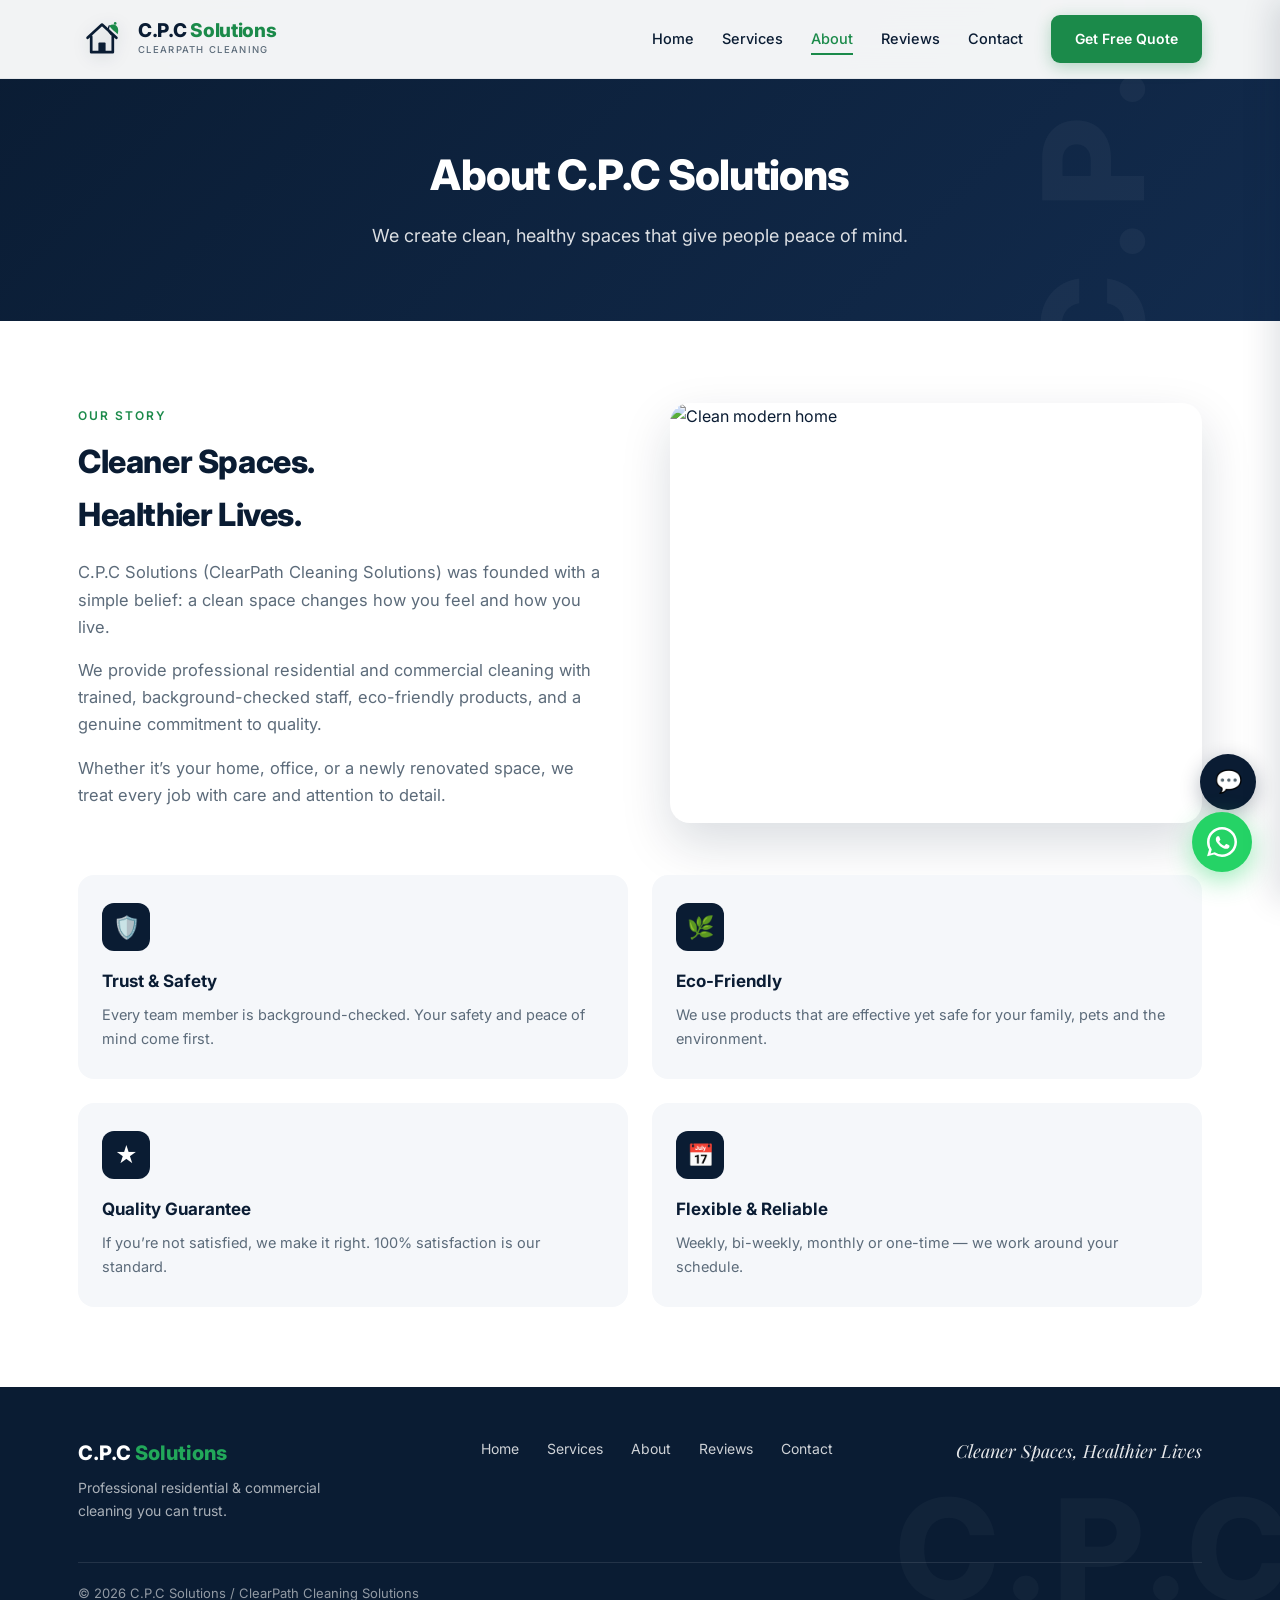
==== about.html @ fc03f76a "Add files via upload" ====
<!DOCTYPE html>
<html lang="en">
<head>
  <meta charset="UTF-8">
  <meta name="viewport" content="width=device-width, initial-scale=1.0">
  <title>About Us | C.P.C Solutions</title>
  <link rel="icon" href="data:image/svg+xml,<svg xmlns='http://www.w3.org/2000/svg' viewBox='0 0 80 80'><path d='M16 38 L40 16 L64 38' stroke='%230A1C33' stroke-width='5' fill='none'/><path d='M22 36 V62 H58 V36' stroke='%230A1C33' stroke-width='5' fill='none'/><path d='M52 18 C62 12 70 20 66 32 C62 28 56 24 52 18Z' fill='%231B8A4A'/></svg>">
  <link href="https://fonts.googleapis.com/css2?family=Inter:wght@300;400;500;600;700;800&family=Playfair+Display:ital,wght@0,500;0,600;1,500&display=swap" rel="stylesheet">
  <link rel="stylesheet" href="style.css">
  <style>
    .about-content { padding: 80px 0; }
    .about-grid {
      display: grid;
      grid-template-columns: 1fr 1fr;
      gap: 60px;
      align-items: center;
    }
    .about-text h2 {
      font-size: 32px;
      font-weight: 800;
      margin-bottom: 18px;
      letter-spacing: -0.4px;
    }
    .about-text p {
      font-size: 16.5px;
      color: var(--gray);
      margin-bottom: 16px;
    }
    .values-grid {
      display: grid;
      grid-template-columns: repeat(2, 1fr);
      gap: 24px;
      margin-top: 50px;
    }
    .value-card {
      background: var(--off-white);
      padding: 28px 24px;
      border-radius: 16px;
      transition: all 0.3s ease;
    }
    .value-card:hover {
      transform: translateY(-4px);
      box-shadow: 0 12px 30px rgba(10,28,51,0.08);
    }
    .value-card .icon {
      width: 48px; height: 48px;
      background: var(--navy);
      color: white;
      border-radius: 12px;
      display: flex; align-items: center; justify-content: center;
      font-size: 22px; margin-bottom: 16px;
    }
    .value-card h3 { font-size: 17px; font-weight: 700; margin-bottom: 8px; }
    .value-card p { font-size: 14.5px; color: var(--gray); }
    .about-img {
      border-radius: 20px;
      overflow: hidden;
      box-shadow: 0 20px 50px rgba(10,28,51,0.15);
      height: 420px;
    }
    .about-img img { width: 100%; height: 100%; object-fit: cover; }

    @media (max-width: 800px) {
      .about-grid { grid-template-columns: 1fr; }
      .about-img { height: 300px; }
      .values-grid { grid-template-columns: 1fr; }
    }
  </style>
</head>
<body>

  <header>
    <div class="container header-inner">
      <a href="index.html" class="logo">
        <svg class="logo-svg" viewBox="0 0 80 80" fill="none"><path d="M16 38 L40 16 L64 38" stroke="#0A1C33" stroke-width="4.5" stroke-linecap="round" stroke-linejoin="round"/><path d="M22 36 V62 H58 V36" stroke="#0A1C33" stroke-width="4.5" stroke-linecap="round" stroke-linejoin="round"/><rect x="34" y="46" width="12" height="16" rx="1.5" fill="#0A1C33"/><path d="M52 18 C62 12, 70 20, 66 32 C62 28, 56 24, 52 18Z" fill="#1B8A4A"/><path d="M52 18 C48 26, 54 34, 60 36" stroke="#0A1C33" stroke-width="2" stroke-linecap="round" fill="none"/><circle cx="62" cy="14" r="2.2" fill="#1B8A4A"/></svg>
        <div class="logo-text">
          <h1>C.P.C <span>Solutions</span></h1>
          <p>ClearPath Cleaning</p>
        </div>
      </a>
      <nav>
        <a href="index.html">Home</a>
        <a href="services.html">Services</a>
        <a href="about.html" class="active">About</a>
        <a href="reviews.html">Reviews</a>
        <a href="contact.html">Contact</a>
        <a href="contact.html" class="btn btn-primary">Get Free Quote</a>
      </nav>
      <button class="mobile-menu-btn" id="hamburgerBtn" aria-label="Open menu">
        <span></span>
        <span></span>
        <span></span>
      </button>
    </div>
  </header>

  <div id="menuOverlay"></div>
  <div class="mobile-nav" id="mobileNav">
    <a href="index.html">Home</a>
    <a href="services.html">Services</a>
    <a href="about.html">About</a>
    <a href="reviews.html">Reviews</a>
    <a href="contact.html">Contact</a>
    <a href="contact.html" class="btn btn-primary" style="text-align:center;">Get Free Quote</a>
  </div>

  <section class="page-hero">
    <div class="container">
      <h1>About C.P.C Solutions</h1>
      <p>We create clean, healthy spaces that give people peace of mind.</p>
    </div>
  </section>

  <section class="about-content">
    <div class="container">
      <div class="about-grid">
        <div class="about-text fade-up">
          <div class="section-label">Our Story</div>
          <h2>Cleaner Spaces.<br>Healthier Lives.</h2>
          <p>C.P.C Solutions (ClearPath Cleaning Solutions) was founded with a simple belief: a clean space changes how you feel and how you live.</p>
          <p>We provide professional residential and commercial cleaning with trained, background-checked staff, eco-friendly products, and a genuine commitment to quality.</p>
          <p>Whether it’s your home, office, or a newly renovated space, we treat every job with care and attention to detail.</p>
        </div>
        <div class="about-img fade-up">
          <img src="https://images.unsplash.com/photo-1600585154340-be6161a56a0c?auto=format&fit=crop&w=800&q=80" alt="Clean modern home">
        </div>
      </div>

      <div class="values-grid">
        <div class="value-card fade-up">
          <div class="icon">🛡️</div>
          <h3>Trust & Safety</h3>
          <p>Every team member is background-checked. Your safety and peace of mind come first.</p>
        </div>
        <div class="value-card fade-up">
          <div class="icon">🌿</div>
          <h3>Eco-Friendly</h3>
          <p>We use products that are effective yet safe for your family, pets and the environment.</p>
        </div>
        <div class="value-card fade-up">
          <div class="icon">★</div>
          <h3>Quality Guarantee</h3>
          <p>If you’re not satisfied, we make it right. 100% satisfaction is our standard.</p>
        </div>
        <div class="value-card fade-up">
          <div class="icon">📅</div>
          <h3>Flexible & Reliable</h3>
          <p>Weekly, bi-weekly, monthly or one-time — we work around your schedule.</p>
        </div>
      </div>
    </div>
  </section>

  <footer>
    <div class="container">
      <div class="footer-top">
        <div class="footer-brand">
          <h3>C.P.C <span>Solutions</span></h3>
          <p>Professional residential & commercial cleaning you can trust.</p>
        </div>
        <div class="footer-links">
          <a href="index.html">Home</a>
          <a href="services.html">Services</a>
          <a href="about.html">About</a>
          <a href="reviews.html">Reviews</a>
          <a href="contact.html">Contact</a>
        </div>
        <div class="footer-tagline">Cleaner Spaces, Healthier Lives</div>
      </div>
      <div class="footer-bottom">
        <span>© 2026 C.P.C Solutions / ClearPath Cleaning Solutions</span>
        <span></span>
      </div>
    </div>
  </footer>

  <a href="https://wa.me/2347052838220?text=Hi%20C.P.C%20Solutions%2C%20I%20would%20like%20a%20cleaning%20quote." class="whatsapp-float" target="_blank" rel="noopener">
    <svg viewBox="0 0 32 32"><path d="M16.004 0C7.17 0 0 7.17 0 16.004c0 2.82.74 5.57 2.15 8L.07 31.25l7.43-1.95A15.94 15.94 0 0016.004 32C24.83 32 32 24.83 32 16.004 32 7.17 24.83 0 16.004 0zm0 29.3c-2.55 0-5.04-.68-7.22-1.97l-.52-.31-4.41 1.16 1.18-4.3-.34-.55A13.23 13.23 0 012.7 16.004c0-7.34 5.97-13.3 13.3-13.3s13.3 5.97 13.3 13.3-5.97 13.3-13.3 13.3z"/><path d="M23.3 19.4c-.36-.18-2.13-1.05-2.46-1.17-.33-.12-.57-.18-.81.18-.24.36-.93 1.17-1.14 1.41-.21.24-.42.27-.78.09-.36-.18-1.52-.56-2.9-1.79-1.07-.96-1.8-2.14-2.01-2.5-.21-.36-.02-.55.16-.73.16-.16.36-.42.54-.63.18-.21.24-.36.36-.6.12-.24.06-.45-.03-.63-.09-.18-.81-1.95-1.11-2.67-.29-.7-.59-.6-.81-.61h-.69c-.24 0-.63.09-.96.45-.33.36-1.26 1.23-1.26 3 0 1.77 1.29 3.48 1.47 3.72.18.24 2.54 3.87 6.15 5.43.86.37 1.53.59 2.05.76.86.27 1.65.23 2.27.14.69-.1 2.13-.87 2.43-1.71.3-.84.3-1.56.21-1.71-.09-.15-.33-.24-.69-.42z"/></svg>
  </a>

  <script>
    const observer = new IntersectionObserver((entries) => {
      entries.forEach(e => { if (e.isIntersecting) e.target.classList.add('visible'); });
    }, { threshold: 0.1 });
    document.querySelectorAll('.fade-up').forEach(el => observer.observe(el));
  </script>

<script>
  (function() {
    const btn = document.getElementById('hamburgerBtn');
    const nav = document.getElementById('mobileNav');
    const overlay = document.getElementById('menuOverlay');
    if (!btn || !nav) return;
    function open() {
      nav.classList.add('open');
      if (overlay) overlay.classList.add('open');
      btn.classList.add('active');
      document.body.style.overflow = 'hidden';
    }
    function close() {
      nav.classList.remove('open');
      if (overlay) overlay.classList.remove('open');
      btn.classList.remove('active');
      document.body.style.overflow = '';
    }
    btn.addEventListener('click', () => nav.classList.contains('open') ? close() : open());
    if (overlay) overlay.addEventListener('click', close);
    nav.querySelectorAll('a').forEach(a => a.addEventListener('click', close));
  })();
</script>


  <!-- Chatbot -->
  <button class="chatbot-toggle" id="chatToggle" aria-label="Open chat">💬</button>
  <div class="chatbot-box" id="chatBox">
    <div class="chatbot-header">
      <span>ClearPath Assistant</span>
      <button id="chatClose" aria-label="Close">✕</button>
    </div>
    <div class="chatbot-messages" id="chatMessages">
      <div class="chat-msg bot">Hi! 👋 I’m the ClearPath assistant. Ask me about our services, pricing, or how to book a clean.</div>
    </div>
    <div class="chatbot-quick">
      <button data-q="services">What services do you offer?</button>
      <button data-q="price">How much does it cost?</button>
      <button data-q="areas">Where do you work?</button>
      <button data-q="book">How do I book?</button>
      <button data-q="response">How fast do you reply?</button>
    </div>
  </div>

  <script>
    (function() {
      const toggle = document.getElementById('chatToggle');
      const box = document.getElementById('chatBox');
      const close = document.getElementById('chatClose');
      const msgs = document.getElementById('chatMessages');
      if (!toggle || !box) return;

      const answers = {
        services: "We offer:
• General House Cleaning
• Kitchen Cleaning
• Bathroom Cleaning
• Bedroom Cleaning
• Upholstery Cleaning
• Post Construction Cleaning
• Commercial / Office Cleaning
• Deep Cleaning

You can also message us on WhatsApp for more information on our services.",
        price: "Pricing depends on the size of your space and the type of clean you need. Please message us on WhatsApp (+234 705 283 8220) and we’ll give you a clear quote quickly.",
        areas: "We work anywhere you book us — just tell us your location when you request a clean and we’ll confirm.",
        book: "You can book easily via WhatsApp at +234 705 283 8220, or fill the quote form on our Contact page. We’ll confirm timing and price with you.",
        response: "We typically reply within 15–20 minutes during business hours. WhatsApp is usually the fastest way to reach us."
      };

      function addMsg(text, who) {
        const div = document.createElement('div');
        div.className = 'chat-msg ' + who;
        div.style.whiteSpace = 'pre-line';
        div.textContent = text;
        msgs.appendChild(div);
        msgs.scrollTop = msgs.scrollHeight;
      }

      toggle.addEventListener('click', () => box.classList.toggle('open'));
      close.addEventListener('click', () => box.classList.remove('open'));

      document.querySelectorAll('.chatbot-quick button').forEach(btn => {
        btn.addEventListener('click', () => {
          const q = btn.dataset.q;
          addMsg(btn.textContent, 'user');
          setTimeout(() => addMsg(answers[q] || "Please contact us on WhatsApp or the Contact page for that.", 'bot'), 400);
        });
      });
    })();
  </script>

</body>
</html>
---- style.css ----
:root {
  --navy: #0A1C33;
  --navy-mid: #122B4D;
  --green: #1B8A4A;
  --green-bright: #22A85A;
  --gold: #C9A44A;
  --white: #FFFFFF;
  --off-white: #F5F7FA;
  --gray: #5C6B7A;
  --light-border: #E2E8F0;
}

* { margin: 0; padding: 0; box-sizing: border-box; }
html { scroll-behavior: smooth; }

body {
  font-family: 'Inter', -apple-system, BlinkMacSystemFont, sans-serif;
  color: var(--navy);
  line-height: 1.65;
  background: var(--white);
  overflow-x: hidden;
}

a { text-decoration: none; color: inherit; }
img { max-width: 100%; display: block; }

.container {
  max-width: 1180px;
  margin: 0 auto;
  padding: 0 28px;
}

/* Animations */
.fade-up {
  opacity: 0;
  transform: translateY(28px);
  transition: opacity 0.65s ease, transform 0.65s ease;
}
.fade-up.visible {
  opacity: 1;
  transform: translateY(0);
}

/* ========== HEADER ========== */
header {
  position: fixed;
  top: 0; left: 0; right: 0;
  z-index: 1000;
  background: rgba(255,255,255,0.95);
  backdrop-filter: blur(18px);
  -webkit-backdrop-filter: blur(18px);
  border-bottom: 1px solid rgba(10,28,51,0.06);
}

.header-inner {
  display: flex;
  align-items: center;
  justify-content: space-between;
  height: 78px;
}

.logo {
  display: flex;
  align-items: center;
  gap: 12px;
}

.logo-svg {
  width: 48px;
  height: 48px;
  filter: drop-shadow(0 3px 8px rgba(10,28,51,0.15));
}

.logo-text h1 {
  font-size: 19px;
  font-weight: 800;
  letter-spacing: -0.3px;
  line-height: 1.15;
}
.logo-text h1 span { color: var(--green); }
.logo-text p {
  font-size: 9.5px;
  letter-spacing: 1.3px;
  text-transform: uppercase;
  color: var(--gray);
  font-weight: 500;
}

nav {
  display: flex;
  align-items: center;
  gap: 28px;
}

nav a {
  font-size: 14.5px;
  font-weight: 500;
  color: var(--navy);
  position: relative;
  transition: color 0.2s;
}
nav a:hover, nav a.active { color: var(--green); }
nav a::after {
  content: '';
  position: absolute;
  bottom: -4px; left: 0;
  width: 0; height: 2px;
  background: var(--green);
  transition: width 0.25s ease;
}
nav a:hover::after, nav a.active::after { width: 100%; }

.btn {
  display: inline-flex;
  align-items: center;
  justify-content: center;
  gap: 8px;
  padding: 12px 24px;
  border-radius: 9px;
  font-weight: 600;
  font-size: 14px;
  transition: all 0.25s ease;
  cursor: pointer;
  border: none;
}
.btn-primary {
  background: var(--green);
  color: white;
  box-shadow: 0 4px 16px rgba(27,138,74,0.3);
}
.btn-primary:hover {
  background: var(--green-bright);
  transform: translateY(-2px);
  box-shadow: 0 8px 24px rgba(27,138,74,0.35);
}
.btn-white {
  background: white;
  color: var(--navy);
}
.btn-white:hover { background: var(--off-white); transform: translateY(-2px); }
.btn-outline-white {
  background: transparent;
  border: 1.5px solid rgba(255,255,255,0.75);
  color: white;
}
.btn-outline-white:hover {
  background: white;
  color: var(--navy);
}
.btn-gold {
  background: linear-gradient(135deg, var(--gold), #B8923A);
  color: white;
}

/* ========== PAGE HERO (inner pages) ========== */
.page-hero {
  background: linear-gradient(135deg, var(--navy) 0%, var(--navy-mid) 100%);
  color: white;
  padding: 140px 0 70px;
  text-align: center;
  position: relative;
  overflow: hidden;
}
.page-hero::before {
  content: 'C.P.C';
  position: absolute;
  top: 50%; right: -30px;
  transform: translateY(-50%) rotate(-90deg);
  font-size: 140px;
  font-weight: 800;
  color: rgba(255,255,255,0.04);
  letter-spacing: 16px;
  pointer-events: none;
}
.page-hero h1 {
  font-size: 42px;
  font-weight: 800;
  letter-spacing: -0.8px;
  margin-bottom: 12px;
}
.page-hero p {
  font-size: 18px;
  opacity: 0.85;
  max-width: 560px;
  margin: 0 auto;
}

/* ========== COMMON ========== */
.section-label {
  display: inline-block;
  font-size: 12px;
  font-weight: 600;
  letter-spacing: 2px;
  text-transform: uppercase;
  color: var(--green);
  margin-bottom: 10px;
}
.section-header {
  text-align: center;
  max-width: 600px;
  margin: 0 auto 50px;
}
.section-header h2 {
  font-size: 34px;
  font-weight: 800;
  letter-spacing: -0.5px;
  margin-bottom: 12px;
}
.section-header p {
  font-size: 16.5px;
  color: var(--gray);
}

/* ========== FOOTER ========== */
footer {
  background: var(--navy);
  color: white;
  padding: 50px 0 0;
  position: relative;
  overflow: hidden;
}
footer::before {
  content: 'C.P.C';
  position: absolute;
  bottom: -40px; right: -20px;
  font-size: 140px;
  font-weight: 800;
  color: rgba(255,255,255,0.03);
  letter-spacing: 10px;
  pointer-events: none;
}
.footer-top {
  display: flex;
  justify-content: space-between;
  align-items: flex-start;
  gap: 30px;
  flex-wrap: wrap;
  padding-bottom: 40px;
  border-bottom: 1px solid rgba(255,255,255,0.1);
}
.footer-brand h3 { font-size: 20px; font-weight: 800; margin-bottom: 6px; }
.footer-brand h3 span { color: var(--green-bright); }
.footer-brand p { font-size: 14px; opacity: 0.65; max-width: 280px; }
.footer-links { display: flex; gap: 28px; flex-wrap: wrap; }
.footer-links a { font-size: 14px; opacity: 0.8; transition: opacity 0.2s; }
.footer-links a:hover { opacity: 1; color: var(--green-bright); }
.footer-tagline {
  font-family: 'Playfair Display', serif;
  font-style: italic;
  font-size: 18px;
  opacity: 0.9;
}
.footer-bottom {
  padding: 20px 0;
  display: flex;
  justify-content: space-between;
  align-items: center;
  flex-wrap: wrap;
  gap: 10px;
  font-size: 13px;
  opacity: 0.55;
}

/* ========== FLOATING WHATSAPP ========== */
.whatsapp-float {
  position: fixed;
  bottom: 28px; right: 28px;
  width: 60px; height: 60px;
  background: #25D366;
  border-radius: 50%;
  display: flex;
  align-items: center;
  justify-content: center;
  box-shadow: 0 8px 26px rgba(37,211,102,0.45);
  z-index: 999;
  transition: all 0.3s ease;
  animation: pulse-wa 2.5s infinite;
}
.whatsapp-float:hover { transform: scale(1.08); }
.whatsapp-float svg { width: 30px; height: 30px; fill: white; }
@keyframes pulse-wa {
  0% { box-shadow: 0 0 0 0 rgba(37,211,102,0.5); }
  70% { box-shadow: 0 0 0 14px rgba(37,211,102,0); }
  100% { box-shadow: 0 0 0 0 rgba(37,211,102,0); }
}

/* ========== MOBILE HAMBURGER (3 lines) ========== */
.mobile-menu-btn {
  display: none;
  background: none;
  border: none;
  cursor: pointer;
  padding: 8px;
  border-radius: 8px;
  z-index: 1001;
  width: 40px;
  height: 40px;
  flex-direction: column;
  justify-content: center;
  gap: 5px;
}
.mobile-menu-btn span {
  display: block;
  width: 22px;
  height: 2px;
  background: var(--navy);
  border-radius: 2px;
  transition: all 0.3s ease;
}
.mobile-menu-btn.active span:nth-child(1) {
  transform: translateY(7px) rotate(45deg);
}
.mobile-menu-btn.active span:nth-child(2) {
  opacity: 0;
}
.mobile-menu-btn.active span:nth-child(3) {
  transform: translateY(-7px) rotate(-45deg);
}
.mobile-nav {
  position: fixed;
  top: 0;
  right: 0;
  width: 280px;
  max-width: 85vw;
  height: 100%;
  background: white;
  padding: 90px 24px 32px;
  box-shadow: -8px 0 30px rgba(10,28,51,0.12);
  display: flex;
  flex-direction: column;
  gap: 4px;
  z-index: 1000;
  transform: translateX(100%);
  transition: transform 0.35s cubic-bezier(0.4, 0, 0.2, 1);
}
.mobile-nav.open {
  transform: translateX(0);
}
.mobile-nav a {
  font-size: 16px;
  font-weight: 500;
  padding: 14px 12px;
  border-radius: 10px;
  color: var(--navy);
}
.mobile-nav a:hover {
  background: var(--off-white);
  color: var(--green);
}
#menuOverlay {
  position: fixed;
  inset: 0;
  background: rgba(10,28,51,0.4);
  z-index: 999;
  opacity: 0;
  pointer-events: none;
  transition: opacity 0.3s ease;
}
#menuOverlay.open {
  opacity: 1;
  pointer-events: auto;
}

@media (max-width: 900px) {
  nav { display: none; }
  .mobile-menu-btn { display: flex; }
  .page-hero h1 { font-size: 32px; }
  .section-header h2 { font-size: 28px; }
}

@media (max-width: 640px) {
  .whatsapp-float { bottom: 20px; right: 18px; width: 54px; height: 54px; }
}

/* ========== HOME REVIEWS ========== */
.home-reviews {
  padding: 80px 0;
  background: var(--off-white);
}
.home-reviews .reviews-grid {
  display: grid;
  grid-template-columns: repeat(3, 1fr);
  gap: 24px;
  margin-top: 40px;
}
.home-reviews .review-card {
  background: white;
  border-radius: 16px;
  padding: 28px 24px;
  box-shadow: 0 4px 20px rgba(10,28,51,0.05);
  transition: all 0.3s ease;
}
.home-reviews .review-card:hover {
  transform: translateY(-5px);
  box-shadow: 0 14px 36px rgba(10,28,51,0.09);
}
.home-reviews .stars { color: var(--gold); font-size: 17px; letter-spacing: 1px; margin-bottom: 14px; }
.home-reviews .review-card p {
  font-size: 15px;
  color: var(--navy);
  line-height: 1.6;
  margin-bottom: 20px;
  font-style: italic;
}
.home-reviews .review-author {
  display: flex;
  align-items: center;
  gap: 12px;
}
.home-reviews .avatar {
  width: 42px; height: 42px;
  border-radius: 50%;
  background: linear-gradient(145deg, var(--navy), var(--green));
  color: white;
  display: flex; align-items: center; justify-content: center;
  font-weight: 700; font-size: 15px;
}
.home-reviews .author-info h4 { font-size: 14.5px; font-weight: 700; }
.home-reviews .author-info span { font-size: 12.5px; color: var(--gray); }
@media (max-width: 900px) {
  .home-reviews .reviews-grid { grid-template-columns: 1fr; }
}

/* ========== CHATBOT ========== */
.chatbot-toggle {
  position: fixed;
  bottom: 90px;
  right: 24px;
  width: 56px;
  height: 56px;
  border-radius: 50%;
  background: var(--navy);
  color: white;
  border: none;
  cursor: pointer;
  box-shadow: 0 6px 20px rgba(10,28,51,0.3);
  z-index: 998;
  display: flex;
  align-items: center;
  justify-content: center;
  font-size: 22px;
  transition: transform 0.2s;
}
.chatbot-toggle:hover { transform: scale(1.08); }
.chatbot-box {
  position: fixed;
  bottom: 160px;
  right: 24px;
  width: 340px;
  max-width: calc(100vw - 32px);
  height: 420px;
  background: white;
  border-radius: 16px;
  box-shadow: 0 12px 40px rgba(10,28,51,0.18);
  z-index: 998;
  display: none;
  flex-direction: column;
  overflow: hidden;
  border: 1px solid var(--light-border);
}
.chatbot-box.open { display: flex; }
.chatbot-header {
  background: var(--navy);
  color: white;
  padding: 14px 16px;
  font-weight: 600;
  display: flex;
  justify-content: space-between;
  align-items: center;
}
.chatbot-header button {
  background: none;
  border: none;
  color: white;
  font-size: 18px;
  cursor: pointer;
}
.chatbot-messages {
  flex: 1;
  padding: 16px;
  overflow-y: auto;
  background: #f8fafc;
  display: flex;
  flex-direction: column;
  gap: 10px;
}
.chat-msg {
  max-width: 85%;
  padding: 10px 14px;
  border-radius: 12px;
  font-size: 14px;
  line-height: 1.45;
}
.chat-msg.bot {
  background: white;
  border: 1px solid var(--light-border);
  align-self: flex-start;
}
.chat-msg.user {
  background: var(--green);
  color: white;
  align-self: flex-end;
}
.chatbot-quick {
  display: flex;
  flex-wrap: wrap;
  gap: 6px;
  padding: 10px 12px;
  border-top: 1px solid var(--light-border);
  background: white;
}
.chatbot-quick button {
  font-size: 12px;
  padding: 6px 10px;
  border-radius: 20px;
  border: 1px solid var(--light-border);
  background: var(--off-white);
  cursor: pointer;
  color: var(--navy);
}
.chatbot-quick button:hover {
  background: var(--green);
  color: white;
  border-color: var(--green);
}
@media (max-width: 640px) {
  .chatbot-toggle { bottom: 80px; right: 16px; }
  .chatbot-box { bottom: 150px; right: 12px; }
}

/* Review form stars */
.stars-select {
  display: flex;
  gap: 4px;
  font-size: 28px;
  cursor: pointer;
  color: #ddd;
  margin-top: 6px;
}
.stars-select span.active,
.stars-select span:hover {
  color: var(--gold);
}
.leave-review {
  background: white;
  border-radius: 20px;
  padding: 40px;
  box-shadow: 0 4px 24px rgba(10,28,51,0.06);
  max-width: 560px;
  margin: 0 auto;
}
.leave-review h2 { font-size: 24px; margin-bottom: 8px; }
.leave-review .sub { color: var(--gray); margin-bottom: 24px; font-size: 15px; }
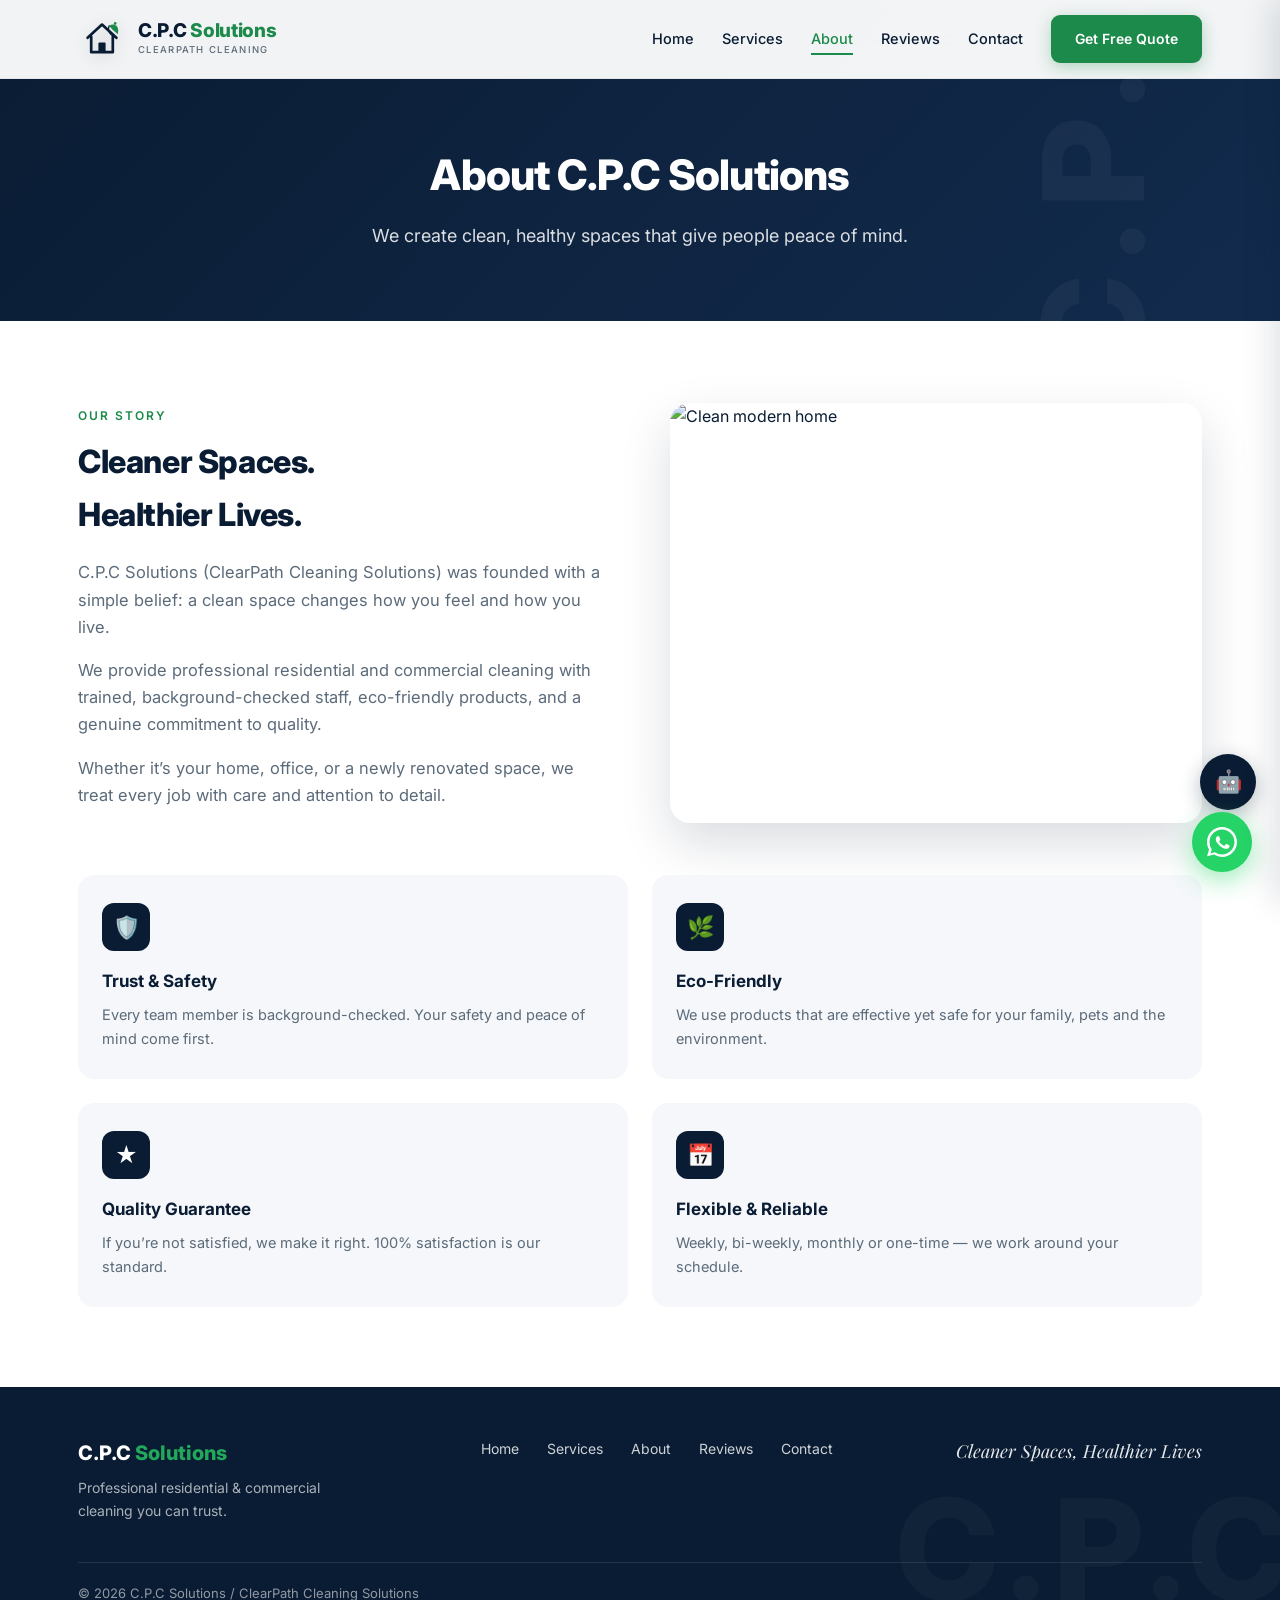
==== commit b963e330: "Add files via upload" ====
--- a/about.html
+++ b/about.html
@@ -210,49 +210,52 @@
 </script>
 
 
-  <!-- Chatbot -->
-  <button class="chatbot-toggle" id="chatToggle" aria-label="Open chat">💬</button>
+  
+  <!-- Chatbot - Always-on assistant -->
+  <button class="chatbot-toggle" id="chatToggle" aria-label="Open assistant" title="ClearPath Assistant">🤖</button>
   <div class="chatbot-box" id="chatBox">
     <div class="chatbot-header">
-      <span>ClearPath Assistant</span>
-      <button id="chatClose" aria-label="Close">✕</button>
+      <div style="display:flex;align-items:center;gap:8px;">
+        <span style="font-size:20px;">🤖</span>
+        <div>
+          <div style="font-weight:600;font-size:14px;">ClearPath Assistant</div>
+          <div style="font-size:11px;opacity:0.85;">Online • Replies instantly</div>
+        </div>
+      </div>
+      <button id="chatClose" aria-label="Close" style="background:none;border:none;color:white;font-size:18px;cursor:pointer;">✕</button>
     </div>
     <div class="chatbot-messages" id="chatMessages">
-      <div class="chat-msg bot">Hi! 👋 I’m the ClearPath assistant. Ask me about our services, pricing, or how to book a clean.</div>
-    </div>
-    <div class="chatbot-quick">
-      <button data-q="services">What services do you offer?</button>
-      <button data-q="price">How much does it cost?</button>
-      <button data-q="areas">Where do you work?</button>
-      <button data-q="book">How do I book?</button>
-      <button data-q="response">How fast do you reply?</button>
+      <div class="chat-msg bot">Hi! 👋 I'm the ClearPath assistant — available 24/7.<br><br>How can I help you today?</div>
+    </div>
+    <div class="chatbot-quick" id="chatQuick">
+      <button type="button" data-q="services">What services do you offer?</button>
+      <button type="button" data-q="price">How much does it cost?</button>
+      <button type="button" data-q="areas">Where do you work?</button>
+      <button type="button" data-q="book">How do I book?</button>
+      <button type="button" data-q="response">How fast do you reply?</button>
+    </div>
+    <div style="padding:10px 12px; border-top:1px solid #e2e8f0; background:#fff;">
+      <a href="https://wa.me/2347052838220?text=Hi%20C.P.C%20Solutions%2C%20I%20would%20like%20a%20cleaning%20quote." target="_blank" rel="noopener"
+         style="display:flex;align-items:center;justify-content:center;gap:8px;background:#25D366;color:#fff;padding:10px;border-radius:10px;font-weight:600;font-size:13px;text-decoration:none;">
+        💬 Chat on WhatsApp
+      </a>
     </div>
   </div>
 
   <script>
-    (function() {
+    (function () {
       const toggle = document.getElementById('chatToggle');
       const box = document.getElementById('chatBox');
-      const close = document.getElementById('chatClose');
+      const closeBtn = document.getElementById('chatClose');
       const msgs = document.getElementById('chatMessages');
-      if (!toggle || !box) return;
+      if (!toggle || !box || !msgs) return;
 
       const answers = {
-        services: "We offer:
-• General House Cleaning
-• Kitchen Cleaning
-• Bathroom Cleaning
-• Bedroom Cleaning
-• Upholstery Cleaning
-• Post Construction Cleaning
-• Commercial / Office Cleaning
-• Deep Cleaning
-
-You can also message us on WhatsApp for more information on our services.",
-        price: "Pricing depends on the size of your space and the type of clean you need. Please message us on WhatsApp (+234 705 283 8220) and we’ll give you a clear quote quickly.",
-        areas: "We work anywhere you book us — just tell us your location when you request a clean and we’ll confirm.",
-        book: "You can book easily via WhatsApp at +234 705 283 8220, or fill the quote form on our Contact page. We’ll confirm timing and price with you.",
-        response: "We typically reply within 15–20 minutes during business hours. WhatsApp is usually the fastest way to reach us."
+        services: "We offer:\n\n• General House Cleaning\n• Kitchen Cleaning\n• Bathroom Cleaning\n• Bedroom Cleaning\n• Upholstery Cleaning\n• Post Construction Cleaning\n• Commercial / Office Cleaning\n• Deep Cleaning\n\nYou can also message us on WhatsApp for more information on our services.",
+        price: "Pricing depends on the size of your space and the type of clean you need.\n\nPlease message us on WhatsApp (+234 705 283 8220) and we'll give you a clear quote quickly.",
+        areas: "We work anywhere you book us — just tell us your location when you request a clean and we'll confirm.",
+        book: "You can book easily via WhatsApp at +234 705 283 8220, or fill the quote form on our Contact page.\n\nWe'll confirm timing and price with you.",
+        response: "We typically reply within 15–20 minutes during business hours.\n\nWhatsApp is usually the fastest way to reach us."
       };
 
       function addMsg(text, who) {
@@ -264,18 +267,43 @@
         msgs.scrollTop = msgs.scrollHeight;
       }
 
-      toggle.addEventListener('click', () => box.classList.toggle('open'));
-      close.addEventListener('click', () => box.classList.remove('open'));
-
-      document.querySelectorAll('.chatbot-quick button').forEach(btn => {
-        btn.addEventListener('click', () => {
-          const q = btn.dataset.q;
+      function addTypingThen(answer) {
+        const typing = document.createElement('div');
+        typing.className = 'chat-msg bot';
+        typing.id = 'typingIndicator';
+        typing.innerHTML = '<span style="opacity:0.7;">Typing</span> <span class="dots">...</span>';
+        msgs.appendChild(typing);
+        msgs.scrollTop = msgs.scrollHeight;
+        setTimeout(function () {
+          const t = document.getElementById('typingIndicator');
+          if (t) t.remove();
+          addMsg(answer, 'bot');
+        }, 600 + Math.random() * 400);
+      }
+
+      toggle.addEventListener('click', function (e) {
+        e.preventDefault();
+        e.stopPropagation();
+        box.classList.toggle('open');
+      });
+
+      if (closeBtn) {
+        closeBtn.addEventListener('click', function (e) {
+          e.preventDefault();
+          box.classList.remove('open');
+        });
+      }
+
+      document.querySelectorAll('#chatQuick button').forEach(function (btn) {
+        btn.addEventListener('click', function () {
+          var q = btn.getAttribute('data-q');
           addMsg(btn.textContent, 'user');
-          setTimeout(() => addMsg(answers[q] || "Please contact us on WhatsApp or the Contact page for that.", 'bot'), 400);
+          addTypingThen(answers[q] || "Please contact us on WhatsApp for that — we'll be happy to help!");
         });
       });
     })();
   </script>
 
+
 </body>
 </html>
--- a/style.css
+++ b/style.css
@@ -551,3 +551,14 @@
 }
 .leave-review h2 { font-size: 24px; margin-bottom: 8px; }
 .leave-review .sub { color: var(--gray); margin-bottom: 24px; font-size: 15px; }
+
+.chatbot-toggle {
+  animation: chatbot-pulse 2.5s ease-in-out infinite;
+}
+@keyframes chatbot-pulse {
+  0%, 100% { box-shadow: 0 6px 20px rgba(10,28,51,0.3); }
+  50% { box-shadow: 0 6px 28px rgba(27,138,74,0.45); }
+}
+.chatbot-box.open {
+  display: flex !important;
+}
